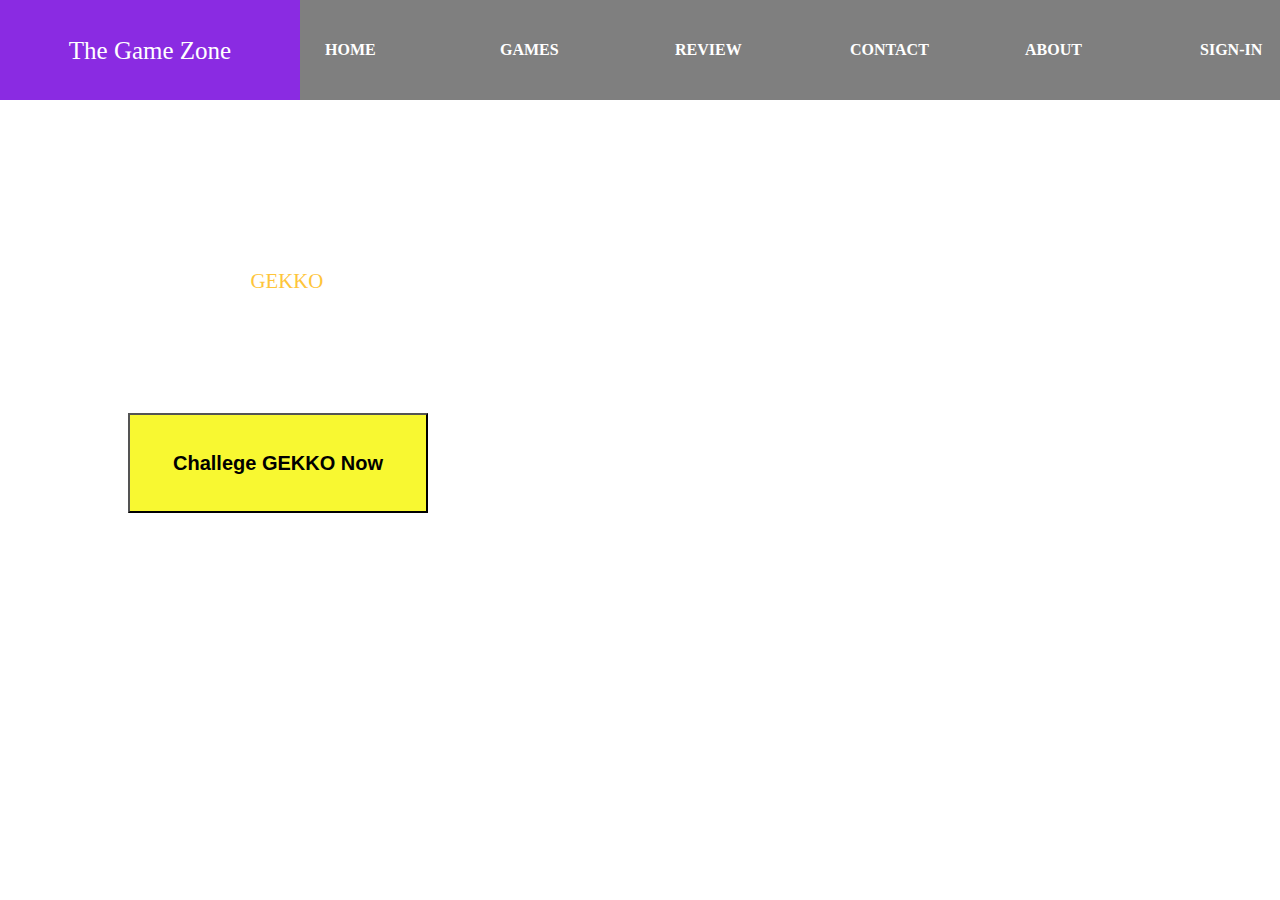
==== index.html @ 615dbfe3 "Ss" ====
<!DOCTYPE html>
<html lang="en">
<head>
    <meta charset="UTF-8">
    <meta name="viewport" content="width=device-width, initial-scale=1.0">
    <title>Gaming website</title>
    <link rel="stylesheet" href="style.css">
</head>
<body>
    <div class="container">

        <header>
            <nav>
                <p class="logo">The Game Zone</p>
            </nav>
            <ul class="navbar">
                <li><a href="index.html">HOME</a></li>
                <li><a href="GAMES.html">GAMES</a></li>
                <li><a href="Review.html">REVIEW</a></li>
                <li><a href="Contact.html">CONTACT</a></li>
                <li><a href="About.html">ABOUT</a></li>
                <li><a href="login.html">SIGN-IN</a></li>
            </ul>
            <BUtton type="button" value="id">PLAY NOW</BUtton>
        </header>
        <div class="Game">
            <div class="demo">
                <h1>THE GAME ZONE</h1>
                <p>Compete with <span>GEKKO</span> is the immense challege and be the winner of all time.</p>
                <p>Our Top Players are waiting for your challenge, click the below button to get started.</p>
                <button type="button" value="id">Challege GEKKO Now</button>
                <div class="GEKKO"></div>
            </div>
        </div>
    </div>
    
</body>
</html>
---- style.css ----
* {
    margin: 0;
    padding: 0;
    box-sizing: border-box;
}

.container {
    width: 100%;
    height: 775px;
    background: url(../images/b.jpg);
    background-size: cover;
    background-position: center;
    background-attachment: fixed;

}

header {
    width: 100%;
    height: 100px;
    background-color: rgba(0, 0, 0, 0.5);
    display: flex;
    align-items: center;
    justify-content: space-between;
}

.logo {
    width: 300px;
    height: 100px;
    background-color: blueviolet;
    display: flex;
    align-items: center;
    justify-content: center;
    color: white;
    padding: 10px;
    line-height: 1px;
    font-size: 25px;
}

ul.navbar {
    display: flex;
    list-style: none;
}

ul.navbar li {
    width: 150px;
    margin-left: 25px;
}

ul.navbar li a {
    text-decoration: none;
    color: white;
    font-weight: bold;
}

button {
    width: 300px;
    height: 100px;
    background-color: rgb(248, 248, 49);
    color: black;
    font-weight: bolder;
    font-size: 20px;
}

.Game {
    width: 80%;
    min-height: 500px;
    margin: auto;
    display: flex;
    justify-content: space-between;
    align-items: center;
    color: #fff;
}

.demo h1 {
    font-size: 50px;
    margin-bottom: 20px;
}

.demo p {
    width: 550px;
    font-size: 1.3rem;
    line-height: 2rem;
    margin-bottom: 10px;
}

.demo span {
    color: #FEC53A;
}

.logo {

    width: 300px;
    height: 100px;
    background-color: blueviolet;
    display: flex;
    align-items: center;
    justify-content: center;
    color: white;

}

.GEKKO::after {
    content: '';
    width: 400px;
    height: 400px;
    background: url(../images/rakuto.png);
    background-size: cover;
    background-position: center;
    position: absolute;
    bottom: 210px;
    right: 300PX;
}
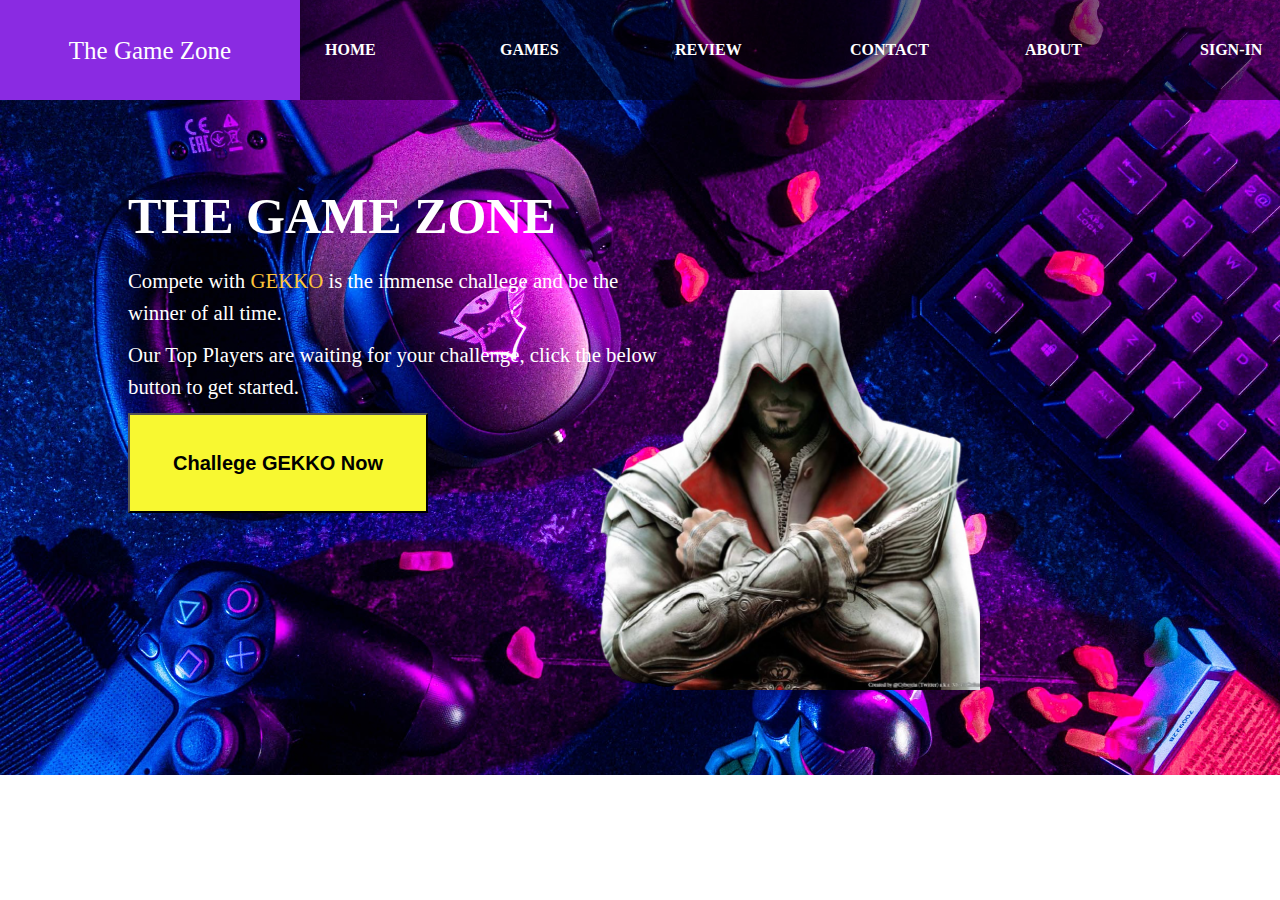
==== commit 1f49fd37: "Update index.html" ====
--- a/index.html
+++ b/index.html
@@ -15,9 +15,9 @@
             </nav>
             <ul class="navbar">
                 <li><a href="index.html">HOME</a></li>
-                <li><a href="GAMES.html">GAMES</a></li>
+                <li><a href="Games.html">GAMES</a></li>
                 <li><a href="Review.html">REVIEW</a></li>
-                <li><a href="Contact.html">CONTACT</a></li>
+                <li><a href="contact.html">CONTACT</a></li>
                 <li><a href="About.html">ABOUT</a></li>
                 <li><a href="login.html">SIGN-IN</a></li>
             </ul>
@@ -35,4 +35,4 @@
     </div>
     
 </body>
-</html>+</html>
--- a/style.css
+++ b/style.css
@@ -7,7 +7,7 @@
 .container {
     width: 100%;
     height: 775px;
-    background: url(../images/b.jpg);
+    background: url(b.jpg);
     background-size: cover;
     background-position: center;
     background-attachment: fixed;
@@ -103,10 +103,10 @@
     content: '';
     width: 400px;
     height: 400px;
-    background: url(../images/rakuto.png);
+    background: url(rakuto.png);
     background-size: cover;
     background-position: center;
     position: absolute;
     bottom: 210px;
     right: 300PX;
-}+}
